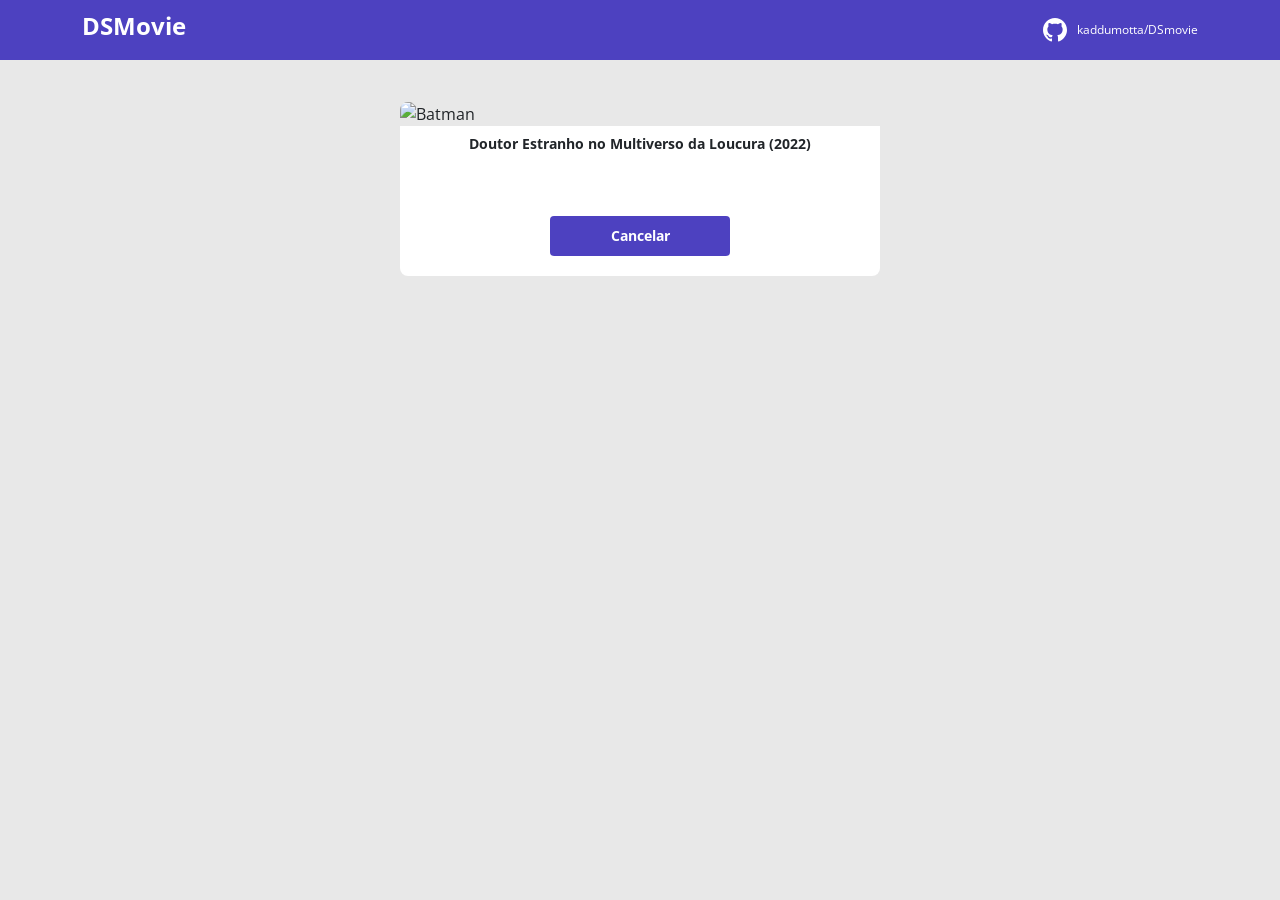
==== form.html @ 070e421b "Formulario PARTE 1" ====
<!DOCTYPE html>
<html lang="pt-br">

<head>
    <meta charset="UTF-8">
    <meta http-equiv="X-UA-Compatible" content="IE=edge">
    <meta name="viewport" content="width=device-width, initial-scale=1.0">
    <title>DS Movie</title>
    <link href="https://cdn.jsdelivr.net/npm/bootstrap@5.1.3/dist/css/bootstrap.min.css" rel="stylesheet"
        integrity="sha384-1BmE4kWBq78iYhFldvKuhfTAU6auU8tT94WrHftjDbrCEXSU1oBoqyl2QvZ6jIW3" crossorigin="anonymous">

    <link rel="stylesheet" href="css/styles.css">
</head>

<body>
    <header>
        <nav class="container">
            <h1>DSMovie</h1>
            <div class="dsmovie-contact-container">
                <img src="img/GitHub.svg" alt="GitHub">
                <a href="https://github.com/kaddumotta/DSmovie">kaddumotta/DSmovie</a>
            </div>
        </nav>
    </header>

    <main>
        <section id="dsmovie-form-section">

            <div class="container dsmovie-form-container">
                <div>
                    <div class="dsmovie-card">
                        <img src="https://www.themoviedb.org/t/p/w533_and_h300_bestv2/ndCSoasjIZAMMDIuMxuGnNWu4DU.jpg"
                            alt="Batman">
                        <div class="dsmovie-card-description">
                            <h3>Doutor Estranho no Multiverso da Loucura (2022)</h3>
                            <a class="dsmovie-btn" href="index.html">Cancelar</a>
                        </div>
                    </div>
                </div>
            </div>

        </section>

    </main>

</body>

</html>
---- css/styles.css ----
@import url('https://fonts.googleapis.com/css2?family=Open+Sans:wght@400;700&display=swap');

:root {
    --bg-gray: #E8E8E8;
    --color-primary: #4D41C0 ;
    --white: #fff ;
    --text-gray: #4a4a4a

}

* {
    margin: 0;
    box-sizing: border-box;
    font-family: 'Open Sans', sans-serif;
}

h1 h2 h3 h4 h5 h6 {
    margin: 0;
}

html, body {
    background-color: var(--bg-gray);

}

header{
    background-color: var(--color-primary) ;
    color: var(--white);
    height: 60px;
    display: flex;
    align-items: center;
    

}

nav {
    display: flex;
    align-items: center;
    justify-content: space-between;
}

nav h1 {
    font-size: 24px;
    font-weight: 700;
}

nav a {
    font-size: 12px;
    font-weight: 400;

}

a, a:hover {
    color: unset;
    text-decoration: none;

}

.dsmovie-contact-container {
    display: flex;
    align-items: center;

}

.dsmovie-contact-container img {
    margin-right: 10px;
}

.dsmovie-card{
    width: 100%;
    
    

}

#dsmovie-card-list {
    padding: 40px 0;
}

.dsmovie-card img {
    width: 100%;
    border-radius: 8px 8px 0 0;
   
    
}

.dsmovie-card-description {
    background-color: var(--white);
    padding: 10px 20px 20px 20px;
    display: flex;
    flex-direction: column;
    align-items: center;
    justify-content: space-between;
    border-radius: 0 0 8px 8px;
    min-height: 150px;
}

.dsmovie-card-description h3 {
    font-size: 14px;
    font-weight: 700;
    margin-bottom: 25px;
    text-align: center;
    

}

/* configuração do botão avaliar*/

.dsmovie-btn, .dsmovie-btn:hover {
    width: 180px;
    height: 40px;
    background-color: var(--color-primary);
    color: var(--white);
    font-size: 14px;
    font-weight: 700;
    display: flex;
    align-items: center;
    justify-content: center;
    border-radius: 4px;

}

.dsmovie-form-container {
    padding: 40px 0;
    max-width: 480px;
}
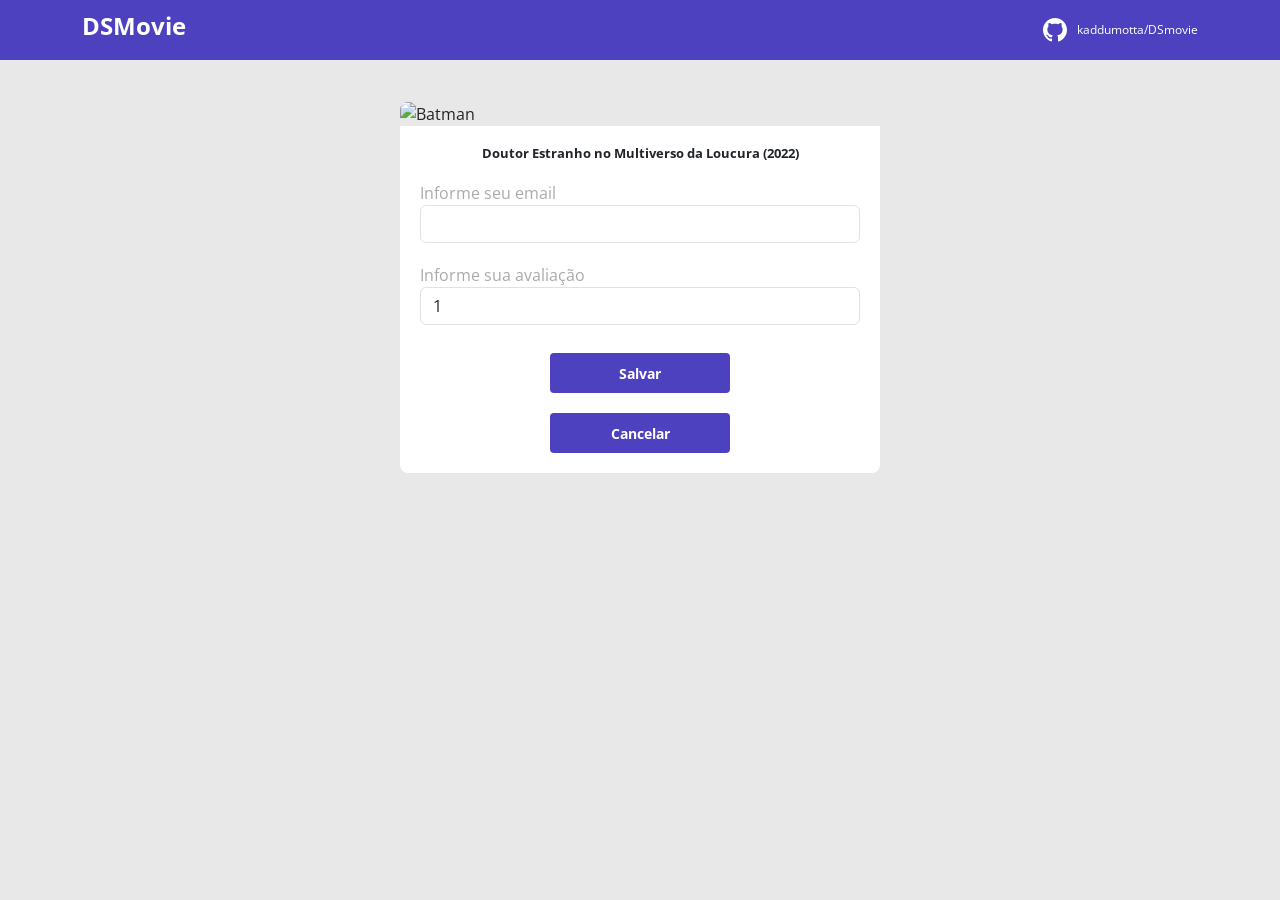
==== commit bc27f64a: "Formulario PARTE 2" ====
--- a/form.html
+++ b/form.html
@@ -31,9 +31,36 @@
                     <div class="dsmovie-card">
                         <img src="https://www.themoviedb.org/t/p/w533_and_h300_bestv2/ndCSoasjIZAMMDIuMxuGnNWu4DU.jpg"
                             alt="Batman">
-                        <div class="dsmovie-card-description">
+                        <div class="dsmovie-form-description">
                             <h3>Doutor Estranho no Multiverso da Loucura (2022)</h3>
-                            <a class="dsmovie-btn" href="index.html">Cancelar</a>
+                            <form class="dsmovie-form" action="">
+
+                                <div class="form-group dsmovie-form-group">
+                                    <label for="email">Informe seu email</label>
+                                    <input class="form-control" type="email" id="email">
+                                </div>
+
+                                <div class="form-group dsmovie-form-group">
+                                    <label for="score">Informe sua avaliação</label>
+                                    <select class="form-control" name="score" id="score">
+                                        <option value="1">1</option>
+                                        <option value="2">2</option>
+                                        <option value="3">3</option>
+                                        <option value="4">4</option>
+                                        <option value="5">5</option>
+                                    </select>
+                                </div>
+
+                                <div class="dsmovie-form-btn-container">
+                                    <button class="dsmovie-btn" type="submit">Salvar</button>
+
+                                    <a class="dsmovie-btn" href="index.html">Cancelar</a>
+                                </div>
+
+                            </form>
+
+
+                            
                         </div>
                     </div>
                 </div>
--- a/css/styles.css
+++ b/css/styles.css
@@ -4,7 +4,8 @@
     --bg-gray: #E8E8E8;
     --color-primary: #4D41C0 ;
     --white: #fff ;
-    --text-gray: #4a4a4a
+    --text-gray: #4a4a4a;
+    --text-gray-light: #aaa;
 
 }
 
@@ -117,10 +118,55 @@
     align-items: center;
     justify-content: center;
     border-radius: 4px;
+    border: 0;
 
 }
 
 .dsmovie-form-container {
     padding: 40px 0;
     max-width: 480px;
-}+}
+
+.dsmovie-form-description {
+    background-color: var(--white);
+    padding: 20px;
+    display: flex;
+    flex-direction: column;
+    align-items: center;
+    border-radius: 0 0 8px 8px;
+}
+
+
+.dsmovie-form{
+    width: 100%;
+
+}
+
+.dsmovie-form-description h3 {
+    margin-bottom: 20px;
+    text-align: center;
+    font-size: 13px;
+    font-weight: 700;
+    color: var(--text-light-gray);
+}
+
+.dsmovie-form-group label{
+    font: 12px;
+    color: var(--text-gray-light);
+ 
+ }
+
+.dsmovie-form-btn-container{
+    height: 100px;
+    display: flex;
+    flex-direction: column;
+    align-items: center;
+    justify-content: space-between;
+    margin-top: 28px;
+}
+
+.dsmovie-form-group{
+   margin-bottom: 20px;
+
+}
+
